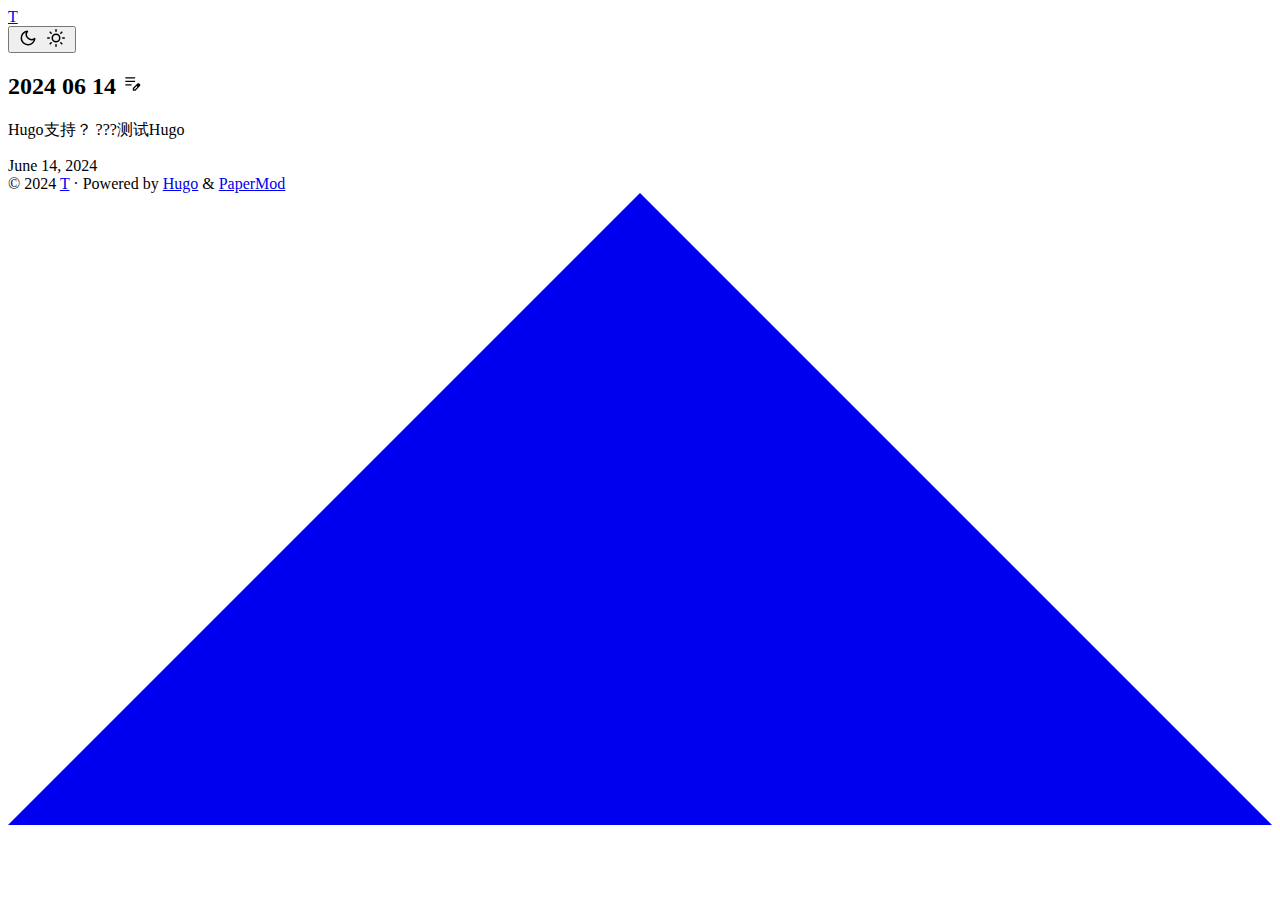
==== public/index.html @ 64abfae8 "first commit" ====
<!DOCTYPE html>
<html lang="en" dir="auto">

<head>
	<meta name="generator" content="Hugo 0.127.0"><script src="/livereload.js?mindelay=10&amp;v=2&amp;port=1313&amp;path=livereload" data-no-instant defer></script><meta charset="utf-8">
<meta http-equiv="X-UA-Compatible" content="IE=edge">
<meta name="viewport" content="width=device-width, initial-scale=1, shrink-to-fit=no">
<meta name="robots" content="noindex, nofollow">
<title>T</title>

<meta name="description" content="">
<meta name="author" content="">
<link rel="canonical" href="http://localhost:1313/">
<link crossorigin="anonymous" href="/assets/css/stylesheet.4599eadb9eb2ad3d0a8d6827b41a8fda8f2f4af226b63466c09c5fddbc8706b7.css" integrity="sha256-RZnq256yrT0KjWgntBqP2o8vSvImtjRmwJxf3byHBrc=" rel="preload stylesheet" as="style">
<link rel="icon" href="http://localhost:1313/favicon.ico">
<link rel="icon" type="image/png" sizes="16x16" href="http://localhost:1313/favicon-16x16.png">
<link rel="icon" type="image/png" sizes="32x32" href="http://localhost:1313/favicon-32x32.png">
<link rel="apple-touch-icon" href="http://localhost:1313/apple-touch-icon.png">
<link rel="mask-icon" href="http://localhost:1313/safari-pinned-tab.svg">
<meta name="theme-color" content="#2e2e33">
<meta name="msapplication-TileColor" content="#2e2e33">
<link rel="alternate" type="application/rss+xml" href="http://localhost:1313/index.xml">
<link rel="alternate" hreflang="en" href="http://localhost:1313/">
<noscript>
    <style>
        #theme-toggle,
        .top-link {
            display: none;
        }

    </style>
    <style>
        @media (prefers-color-scheme: dark) {
            :root {
                --theme: rgb(29, 30, 32);
                --entry: rgb(46, 46, 51);
                --primary: rgb(218, 218, 219);
                --secondary: rgb(155, 156, 157);
                --tertiary: rgb(65, 66, 68);
                --content: rgb(196, 196, 197);
                --code-block-bg: rgb(46, 46, 51);
                --code-bg: rgb(55, 56, 62);
                --border: rgb(51, 51, 51);
            }

            .list {
                background: var(--theme);
            }

            .list:not(.dark)::-webkit-scrollbar-track {
                background: 0 0;
            }

            .list:not(.dark)::-webkit-scrollbar-thumb {
                border-color: var(--theme);
            }
        }

    </style>
</noscript>
</head>

<body class="list" id="top">
<script>
    if (localStorage.getItem("pref-theme") === "dark") {
        document.body.classList.add('dark');
    } else if (localStorage.getItem("pref-theme") === "light") {
        document.body.classList.remove('dark')
    } else if (window.matchMedia('(prefers-color-scheme: dark)').matches) {
        document.body.classList.add('dark');
    }

</script>

<header class="header">
    <nav class="nav">
        <div class="logo">
            <a href="http://localhost:1313/" accesskey="h" title="T (Alt + H)">T</a>
            <div class="logo-switches">
                <button id="theme-toggle" accesskey="t" title="(Alt + T)">
                    <svg id="moon" xmlns="http://www.w3.org/2000/svg" width="24" height="18" viewBox="0 0 24 24"
                        fill="none" stroke="currentColor" stroke-width="2" stroke-linecap="round"
                        stroke-linejoin="round">
                        <path d="M21 12.79A9 9 0 1 1 11.21 3 7 7 0 0 0 21 12.79z"></path>
                    </svg>
                    <svg id="sun" xmlns="http://www.w3.org/2000/svg" width="24" height="18" viewBox="0 0 24 24"
                        fill="none" stroke="currentColor" stroke-width="2" stroke-linecap="round"
                        stroke-linejoin="round">
                        <circle cx="12" cy="12" r="5"></circle>
                        <line x1="12" y1="1" x2="12" y2="3"></line>
                        <line x1="12" y1="21" x2="12" y2="23"></line>
                        <line x1="4.22" y1="4.22" x2="5.64" y2="5.64"></line>
                        <line x1="18.36" y1="18.36" x2="19.78" y2="19.78"></line>
                        <line x1="1" y1="12" x2="3" y2="12"></line>
                        <line x1="21" y1="12" x2="23" y2="12"></line>
                        <line x1="4.22" y1="19.78" x2="5.64" y2="18.36"></line>
                        <line x1="18.36" y1="5.64" x2="19.78" y2="4.22"></line>
                    </svg>
                </button>
            </div>
        </div>
        <ul id="menu">
        </ul>
    </nav>
</header>
<main class="main"> 

<article class="first-entry"> 
  <header class="entry-header">
    <h2 class="entry-hint-parent">2024 06 14
      <span class="entry-hint" title="Draft">
        <svg xmlns="http://www.w3.org/2000/svg" height="20" viewBox="0 -960 960 960" fill="currentColor">
          <path
            d="M160-410v-60h300v60H160Zm0-165v-60h470v60H160Zm0-165v-60h470v60H160Zm360 580v-123l221-220q9-9 20-13t22-4q12 0 23 4.5t20 13.5l37 37q9 9 13 20t4 22q0 11-4.5 22.5T862.09-380L643-160H520Zm300-263-37-37 37 37ZM580-220h38l121-122-18-19-19-18-122 121v38Zm141-141-19-18 37 37-18-19Z" />
        </svg>
      </span>
    </h2>
  </header>
  <div class="entry-content">
    <p>Hugo支持？ ???测试Hugo</p>
  </div>
  <footer class="entry-footer"><span title='2024-06-14 00:08:04 +0800 CST'>June 14, 2024</span></footer>
  <a class="entry-link" aria-label="post link to 2024 06 14" href="http://localhost:1313/posts/2024-06-14/"></a>
</article>
    </main>
    
<footer class="footer">
        <span>&copy; 2024 <a href="http://localhost:1313/">T</a></span> · 

    <span>
        Powered by
        <a href="https://gohugo.io/" rel="noopener noreferrer" target="_blank">Hugo</a> &
        <a href="https://github.com/adityatelange/hugo-PaperMod/" rel="noopener" target="_blank">PaperMod</a>
    </span>
</footer>
<a href="#top" aria-label="go to top" title="Go to Top (Alt + G)" class="top-link" id="top-link" accesskey="g">
    <svg xmlns="http://www.w3.org/2000/svg" viewBox="0 0 12 6" fill="currentColor">
        <path d="M12 6H0l6-6z" />
    </svg>
</a>

<script>
    let menu = document.getElementById('menu')
    if (menu) {
        menu.scrollLeft = localStorage.getItem("menu-scroll-position");
        menu.onscroll = function () {
            localStorage.setItem("menu-scroll-position", menu.scrollLeft);
        }
    }

    document.querySelectorAll('a[href^="#"]').forEach(anchor => {
        anchor.addEventListener("click", function (e) {
            e.preventDefault();
            var id = this.getAttribute("href").substr(1);
            if (!window.matchMedia('(prefers-reduced-motion: reduce)').matches) {
                document.querySelector(`[id='${decodeURIComponent(id)}']`).scrollIntoView({
                    behavior: "smooth"
                });
            } else {
                document.querySelector(`[id='${decodeURIComponent(id)}']`).scrollIntoView();
            }
            if (id === "top") {
                history.replaceState(null, null, " ");
            } else {
                history.pushState(null, null, `#${id}`);
            }
        });
    });

</script>
<script>
    var mybutton = document.getElementById("top-link");
    window.onscroll = function () {
        if (document.body.scrollTop > 800 || document.documentElement.scrollTop > 800) {
            mybutton.style.visibility = "visible";
            mybutton.style.opacity = "1";
        } else {
            mybutton.style.visibility = "hidden";
            mybutton.style.opacity = "0";
        }
    };

</script>
<script>
    document.getElementById("theme-toggle").addEventListener("click", () => {
        if (document.body.className.includes("dark")) {
            document.body.classList.remove('dark');
            localStorage.setItem("pref-theme", 'light');
        } else {
            document.body.classList.add('dark');
            localStorage.setItem("pref-theme", 'dark');
        }
    })

</script>
</body>

</html>
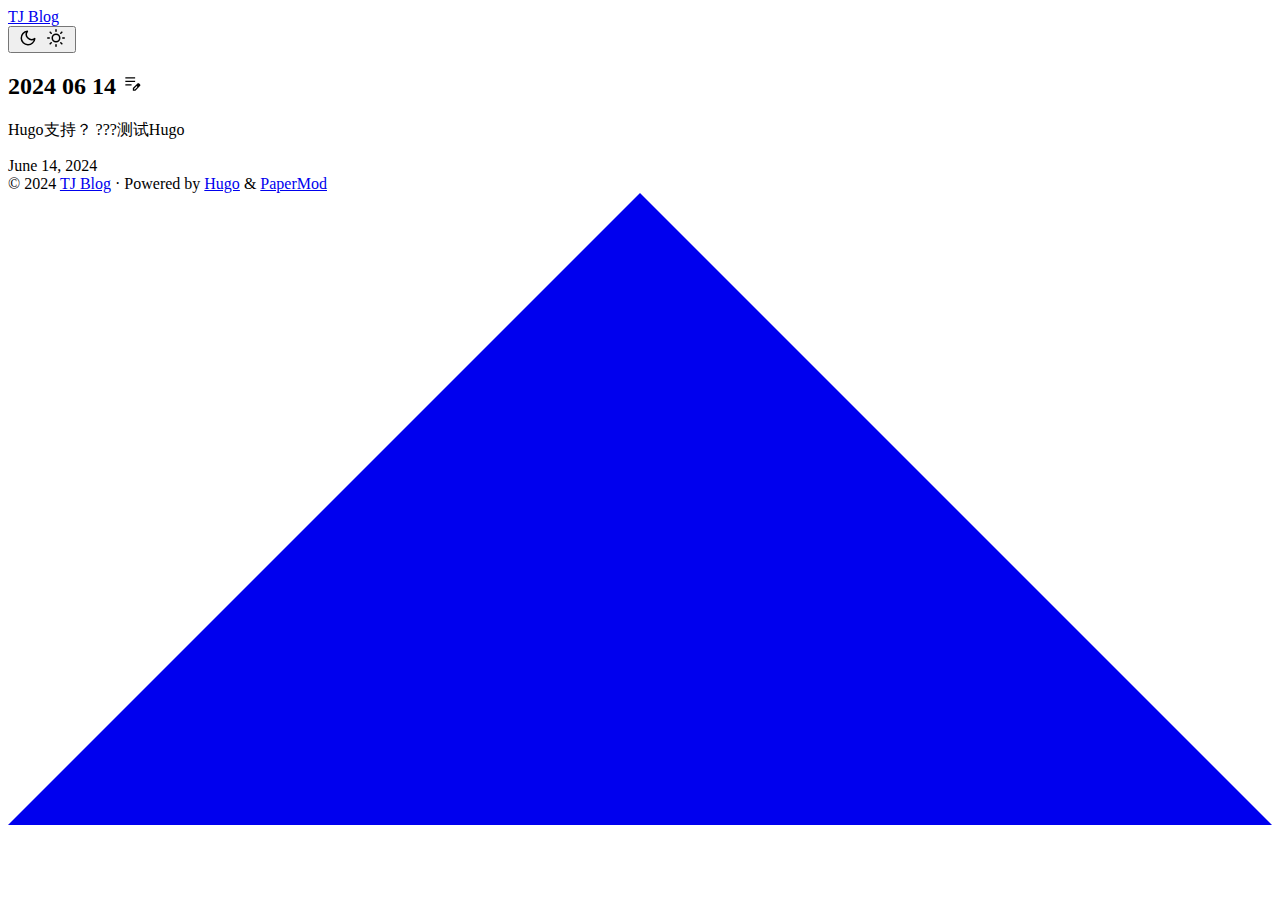
==== commit 8ab27d82: "github action" ====
--- a/public/index.html
+++ b/public/index.html
@@ -6,21 +6,21 @@
 <meta http-equiv="X-UA-Compatible" content="IE=edge">
 <meta name="viewport" content="width=device-width, initial-scale=1, shrink-to-fit=no">
 <meta name="robots" content="noindex, nofollow">
-<title>T</title>
+<title>TJ Blog</title>
 
 <meta name="description" content="">
 <meta name="author" content="">
-<link rel="canonical" href="http://localhost:1313/">
+<link rel="canonical" href="//localhost:1313/">
 <link crossorigin="anonymous" href="/assets/css/stylesheet.4599eadb9eb2ad3d0a8d6827b41a8fda8f2f4af226b63466c09c5fddbc8706b7.css" integrity="sha256-RZnq256yrT0KjWgntBqP2o8vSvImtjRmwJxf3byHBrc=" rel="preload stylesheet" as="style">
-<link rel="icon" href="http://localhost:1313/favicon.ico">
-<link rel="icon" type="image/png" sizes="16x16" href="http://localhost:1313/favicon-16x16.png">
-<link rel="icon" type="image/png" sizes="32x32" href="http://localhost:1313/favicon-32x32.png">
-<link rel="apple-touch-icon" href="http://localhost:1313/apple-touch-icon.png">
-<link rel="mask-icon" href="http://localhost:1313/safari-pinned-tab.svg">
+<link rel="icon" href="//localhost:1313/favicon.ico">
+<link rel="icon" type="image/png" sizes="16x16" href="//localhost:1313/favicon-16x16.png">
+<link rel="icon" type="image/png" sizes="32x32" href="//localhost:1313/favicon-32x32.png">
+<link rel="apple-touch-icon" href="//localhost:1313/apple-touch-icon.png">
+<link rel="mask-icon" href="//localhost:1313/safari-pinned-tab.svg">
 <meta name="theme-color" content="#2e2e33">
 <meta name="msapplication-TileColor" content="#2e2e33">
-<link rel="alternate" type="application/rss+xml" href="http://localhost:1313/index.xml">
-<link rel="alternate" hreflang="en" href="http://localhost:1313/">
+<link rel="alternate" type="application/rss+xml" href="//localhost:1313/index.xml">
+<link rel="alternate" hreflang="en" href="//localhost:1313/">
 <noscript>
     <style>
         #theme-toggle,
@@ -75,7 +75,7 @@
 <header class="header">
     <nav class="nav">
         <div class="logo">
-            <a href="http://localhost:1313/" accesskey="h" title="T (Alt + H)">T</a>
+            <a href="//localhost:1313/" accesskey="h" title="TJ Blog (Alt + H)">TJ Blog</a>
             <div class="logo-switches">
                 <button id="theme-toggle" accesskey="t" title="(Alt + T)">
                     <svg id="moon" xmlns="http://www.w3.org/2000/svg" width="24" height="18" viewBox="0 0 24 24"
@@ -120,12 +120,12 @@
     <p>Hugo支持？ ???测试Hugo</p>
   </div>
   <footer class="entry-footer"><span title='2024-06-14 00:08:04 +0800 CST'>June 14, 2024</span></footer>
-  <a class="entry-link" aria-label="post link to 2024 06 14" href="http://localhost:1313/posts/2024-06-14/"></a>
+  <a class="entry-link" aria-label="post link to 2024 06 14" href="//localhost:1313/posts/2024-06-14/"></a>
 </article>
     </main>
     
 <footer class="footer">
-        <span>&copy; 2024 <a href="http://localhost:1313/">T</a></span> · 
+        <span>&copy; 2024 <a href="//localhost:1313/">TJ Blog</a></span> · 
 
     <span>
         Powered by
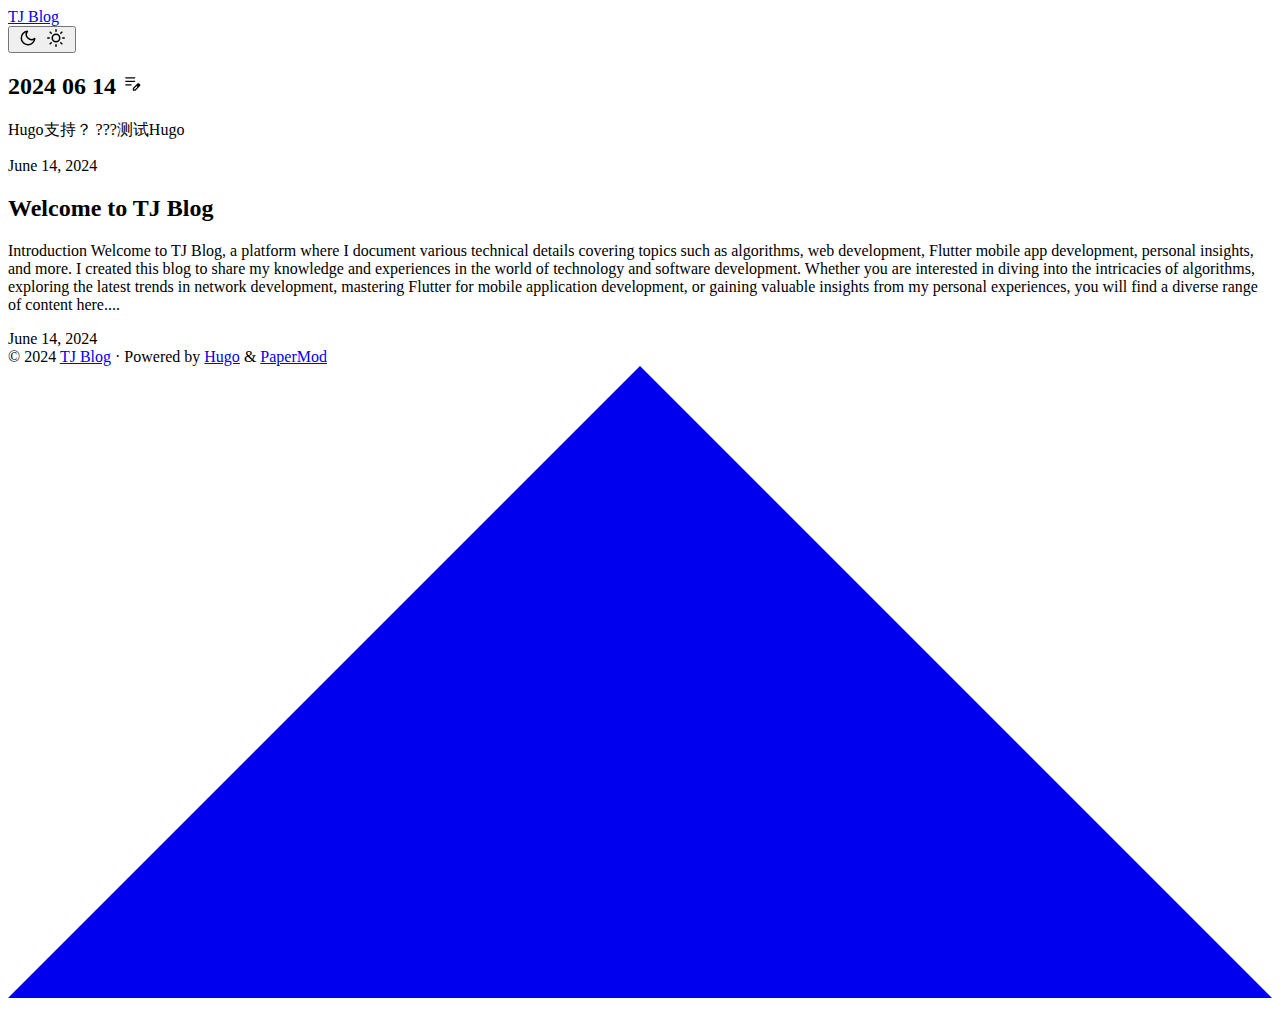
==== commit 7a3e81e8: "welcome blog" ====
--- a/public/index.html
+++ b/public/index.html
@@ -122,6 +122,19 @@
   <footer class="entry-footer"><span title='2024-06-14 00:08:04 +0800 CST'>June 14, 2024</span></footer>
   <a class="entry-link" aria-label="post link to 2024 06 14" href="//localhost:1313/posts/2024-06-14/"></a>
 </article>
+
+<article class="post-entry"> 
+  <header class="entry-header">
+    <h2 class="entry-hint-parent">Welcome to TJ Blog
+    </h2>
+  </header>
+  <div class="entry-content">
+    <p>Introduction Welcome to TJ Blog, a platform where I document various technical details covering topics such as algorithms, web development, Flutter mobile app development, personal insights, and more.
+I created this blog to share my knowledge and experiences in the world of technology and software development. Whether you are interested in diving into the intricacies of algorithms, exploring the latest trends in network development, mastering Flutter for mobile application development, or gaining valuable insights from my personal experiences, you will find a diverse range of content here....</p>
+  </div>
+  <footer class="entry-footer"><span title='2024-06-14 00:08:04 +0800 CST'>June 14, 2024</span></footer>
+  <a class="entry-link" aria-label="post link to Welcome to TJ Blog" href="//localhost:1313/posts/2024-06-20/"></a>
+</article>
     </main>
     
 <footer class="footer">
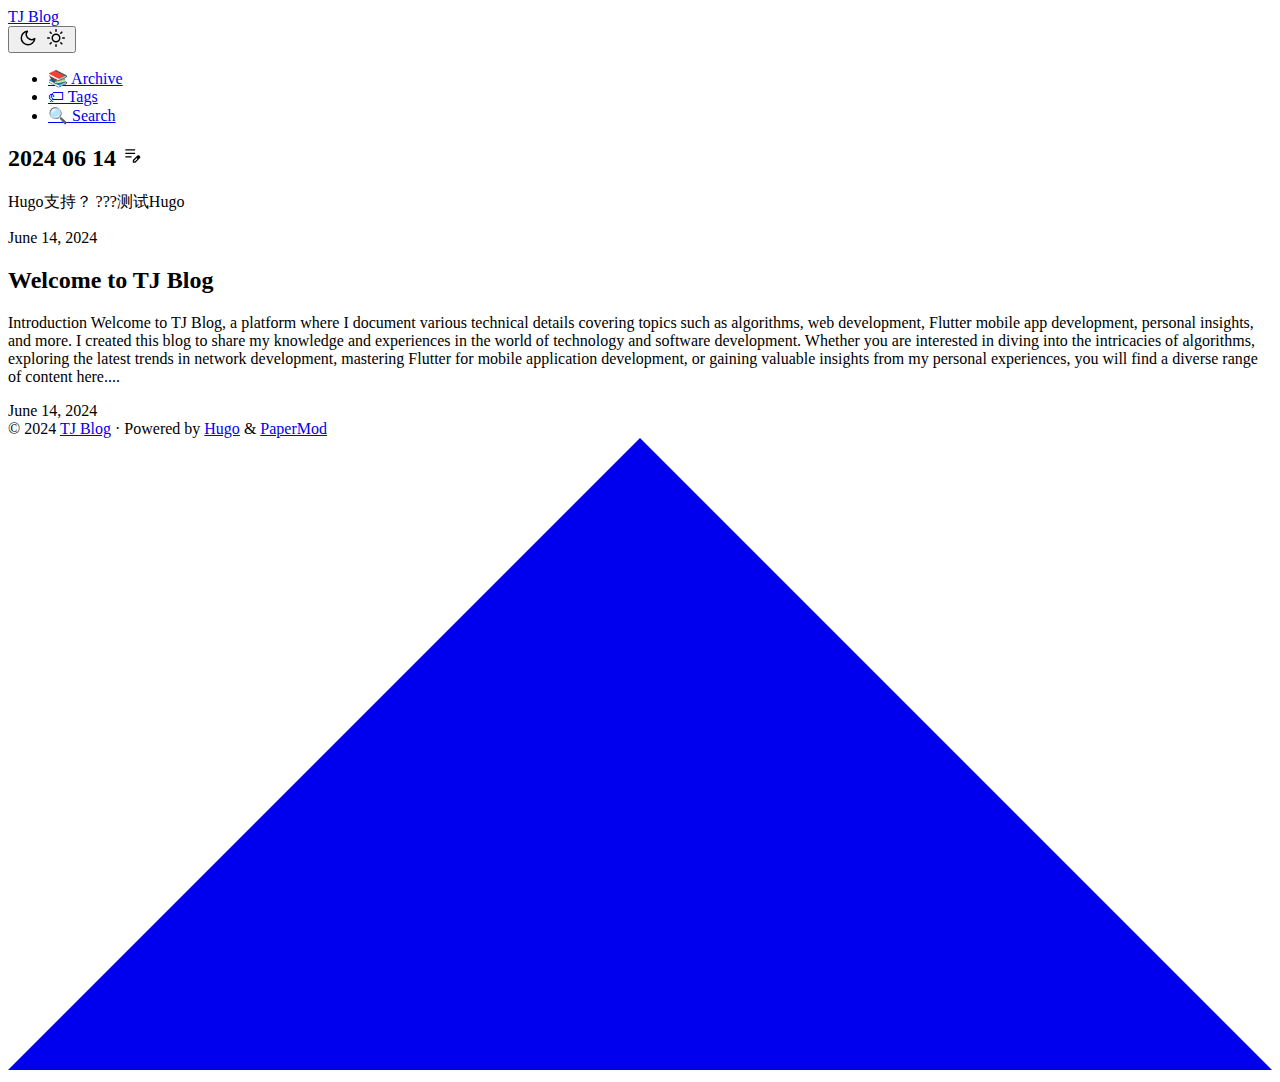
==== commit 7eef92ae: "add search feature" ====
--- a/public/index.html
+++ b/public/index.html
@@ -11,7 +11,7 @@
 <meta name="description" content="">
 <meta name="author" content="">
 <link rel="canonical" href="//localhost:1313/">
-<link crossorigin="anonymous" href="/assets/css/stylesheet.4599eadb9eb2ad3d0a8d6827b41a8fda8f2f4af226b63466c09c5fddbc8706b7.css" integrity="sha256-RZnq256yrT0KjWgntBqP2o8vSvImtjRmwJxf3byHBrc=" rel="preload stylesheet" as="style">
+<link crossorigin="anonymous" href="/assets/css/stylesheet.7e1a7042119ddedf14495fdfc7e4257a852659af699c2a17b74781cf806dd310.css" integrity="sha256-fhpwQhGd3t8USV/fx&#43;QleoUmWa9pnCoXt0eBz4Bt0xA=" rel="preload stylesheet" as="style">
 <link rel="icon" href="//localhost:1313/favicon.ico">
 <link rel="icon" type="image/png" sizes="16x16" href="//localhost:1313/favicon-16x16.png">
 <link rel="icon" type="image/png" sizes="32x32" href="//localhost:1313/favicon-32x32.png">
@@ -20,6 +20,7 @@
 <meta name="theme-color" content="#2e2e33">
 <meta name="msapplication-TileColor" content="#2e2e33">
 <link rel="alternate" type="application/rss+xml" href="//localhost:1313/index.xml">
+<link rel="alternate" type="application/json" href="//localhost:1313/index.json">
 <link rel="alternate" hreflang="en" href="//localhost:1313/">
 <noscript>
     <style>
@@ -100,6 +101,21 @@
             </div>
         </div>
         <ul id="menu">
+            <li>
+                <a href="//localhost:1313/archives/" title="📚 Archive">
+                    <span>📚 Archive</span>
+                </a>
+            </li>
+            <li>
+                <a href="//localhost:1313/tags/" title="🏷 Tags">
+                    <span>🏷 Tags</span>
+                </a>
+            </li>
+            <li>
+                <a href="//localhost:1313/search/" title="🔍 Search (Alt &#43; /)" accesskey=/>
+                    <span>🔍 Search</span>
+                </a>
+            </li>
         </ul>
     </nav>
 </header>
